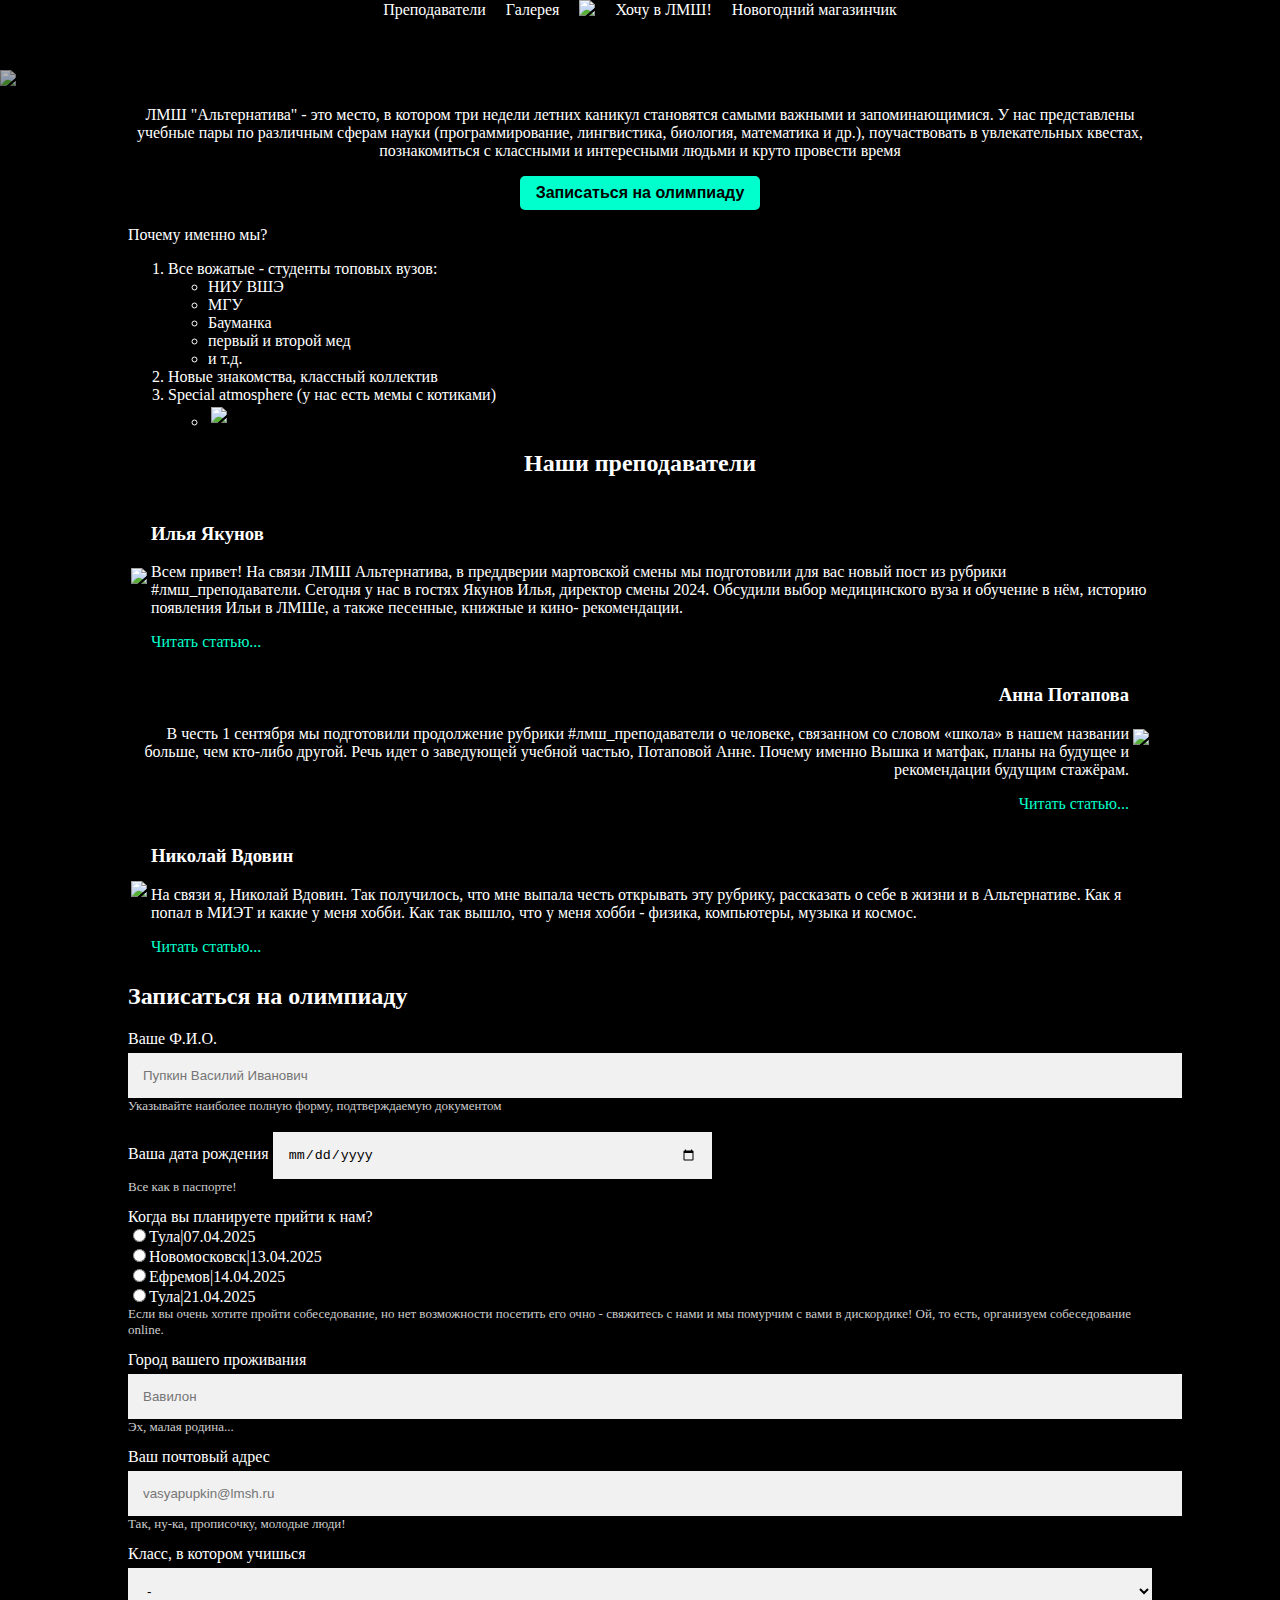
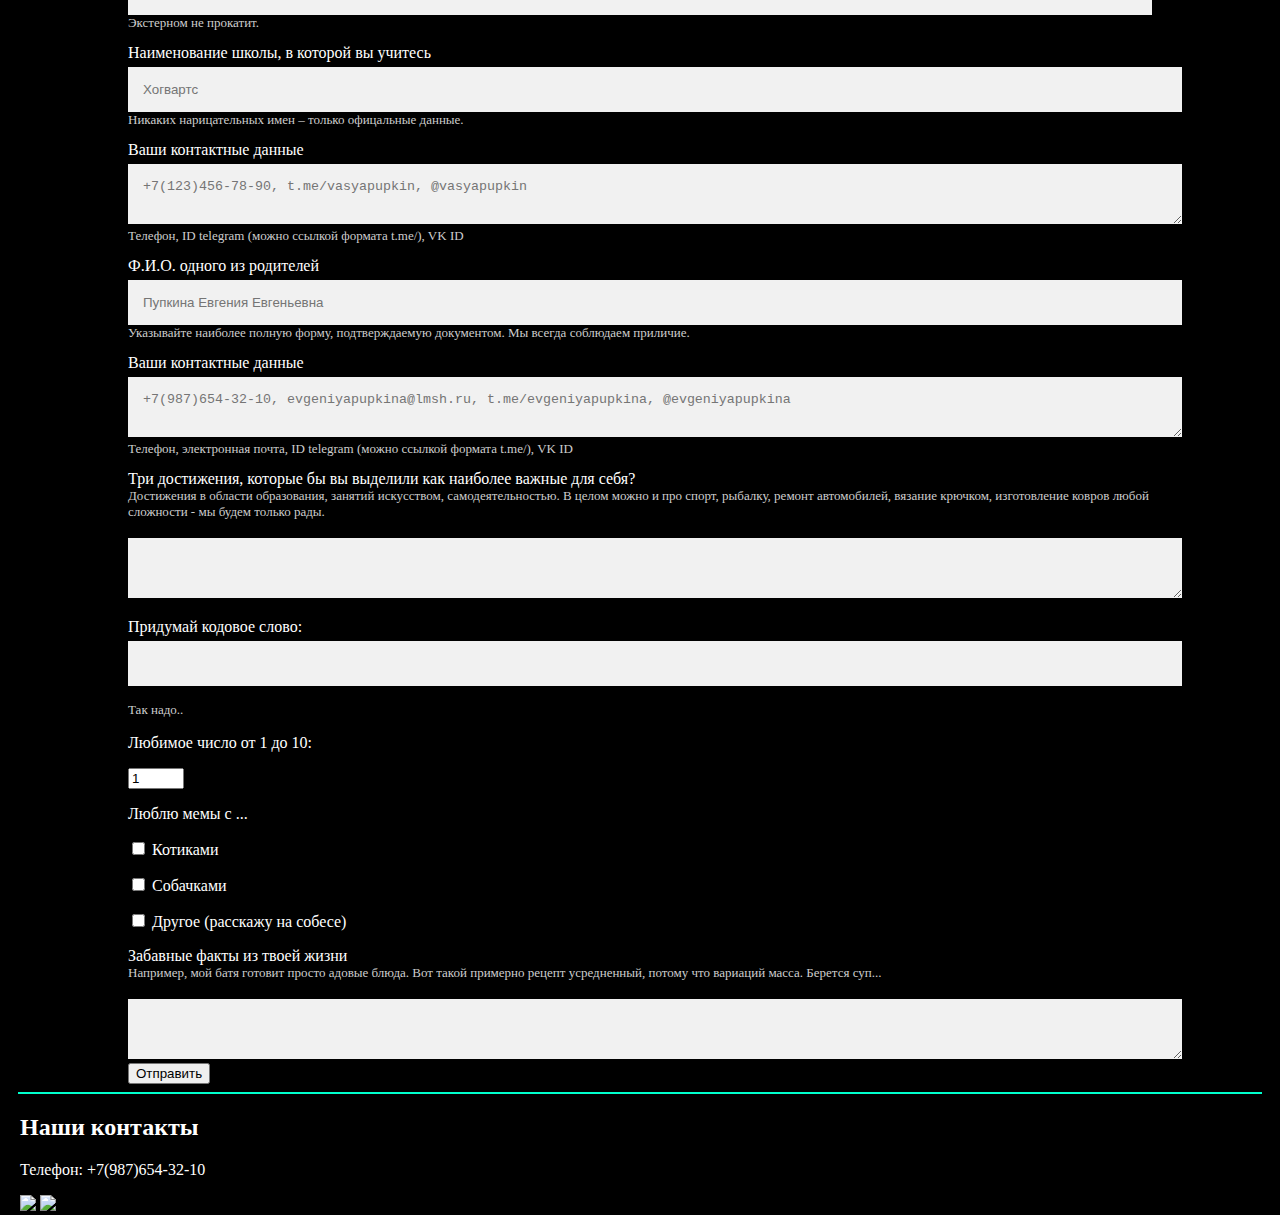
==== index.html @ 508a56e7 "Add files via upload" ====
<!DOCTYPE html>
<html lang="ru">
    <head> 
        <meta charset="UTF-8">
        <link rel="stylesheet" href="style.css">
        <script src="script.js"></script>
        <title>ЛМШ Альтернатива</title>
        <meta content="width=device-width, initial-scale=1" name="viewport">
    </head>
    <body>
        <div class="main-menu">
              <nav>
                  <ul class="list-inline">
                      <li><a href="#teachers" class="active">Преподаватели</a></li>
                      <li><a href="gallery.html" class="active">Галерея</a></li>
                      <li><a href="index.html" class="active"><img src="pictures/p01.png" height="50"></a></li>
                      <li><a href="#forms" class="active">Хочу в ЛМШ!</a></li>
                      <li><a href="reviews.html" class="active">Новогодний магазинчик</a></li>
                  </ul>
              </nav>
        </div> 
        <div class="we-know">
                <img src="pictures/p2.jpg" width="100%" style="filter: brightness(70%);">
                <div id="text-on-img"><span>Мы знаем, как ты проведёшь это лето!</span></div>
        </div>
        <div class="information" style="margin-left: 10%; margin-right: 10%; text-align: center;" id="inform">
            <p>ЛМШ "Альтернатива" - это место, в котором три недели летних каникул становятся самыми важными и запоминающимися. У нас представлены учебные пары по различным сферам науки (программирование, лингвистика, биология, математика и др.), поучаствовать в увлекательных квестах, познакомиться с классными и интересными людьми и круто провести время</p>
            <form action="#forms">
                <button style="background-color: #00ffcc; padding: 8px 16px; color:black; border-radius: 5px; border: 0; font-size: 16px; font-weight: bold;">Записаться на олимпиаду</button>
            </form>
        </div>
        <div style="margin-left: 10%; margin-right: 10%;">
            <p>Почему именно мы?</p>
            <ol>
                <li>Все вожатые - студенты топовых вузов:
                    <ul>
                        <li>НИУ ВШЭ</li>
                        <li>МГУ</li>
                        <li>Бауманка</li>
                        <li>первый и второй мед</li>
                        <li>и т.д.</li>
                    </ul>
                </li>
                <li>Новые знакомства, классный коллектив</li>
                <li>Special atmosphere (у нас есть мемы с котиками)
                    <ul>
                        <li>
                            <table>
                                <tr>
                                  <td>
                                    <a href="photos/cat.jpg" target="_blank">
                                        <img src="photos/cat.jpg" class="thumbnail">
                                    </a>
                                  </td>
                                </tr>
                              </table>
                        </li>
                    </ul>
                </li>
            </ol>

        </div>
        <div class="teachers" id="teachers" style="margin-left: 10%; margin-right: 10%;">
            <h2 style="text-align: center;">Наши преподаватели</h2>
            <table class="ilya" style="background-image: url('photos/backgr.jpg');">
                <tr>
                    <td rowspan="3">
                        <img src="pictures/ilya.jpg" height="420px">
                    </td>
                    <td></td>
                </tr>
                <tr><td style="text-align: left;">
                    <h3>Илья Якунов</h3>
                    <p>Всем привет! На связи ЛМШ Альтернатива, в преддверии мартовской смены мы подготовили для вас новый пост из рубрики #лмш_преподаватели. 
                        Сегодня у нас в гостях Якунов Илья, директор смены 2024. Обсудили выбор медицинского вуза и обучение в нём, историю появления Ильи в ЛМШе, а также песенные, книжные и кино- рекомендации.</p>
                    <a href="pages/ilya.html" class="activ">Читать статью...</a></td></tr>
                <tr><td></td></tr>
            </table>
            <table class="anna" style="background-image: url('photos/backgr.jpg');">
                <tr>
                  <td></td>
                  <td rowspan="3">
                    <img src="pictures/anna.jpg" height="420">
                  </td>
                </tr>
                <tr><td style="text-align: right;">
                    <h3>Анна Потапова</h3>
                    <p>В честь 1 сентября мы подготовили продолжение рубрики #лмш_преподаватели о человеке, связанном со словом «школа» в нашем названии больше, чем кто-либо другой. Речь идет о заведующей учебной частью, Потаповой Анне. Почему именно Вышка и матфак, планы на будущее и рекомендации будущим стажёрам.</p>
                    <a href="pages/anna.html" class="activ" >Читать статью...</a>
                </td></tr>
                <tr><td></td></tr>
              </table>
            <table class="nicolai" style="background-image: url('photos/backgr.jpg');">
                <tr>
                    <td rowspan="3">
                        <img src="pictures/nicolai.jpg" height="420">
                    </td>
                    <td></td>
                </tr>
                <tr><td style="text-align: left;">
                    <h3>Николай Вдовин</h3>
                    <p>На связи я, Николай Вдовин. Так получилось, что мне выпала честь открывать эту рубрику, рассказать о себе в жизни и в Альтернативе. Как я попал в МИЭТ и какие у меня хобби. Как так вышло, что у меня хобби - физика, компьютеры, музыка и космос.</p>
                    <a href="pages/nicolai.html" class="activ">Читать статью...</a>
                </td></tr>
                <tr><td></td></tr>
            </table>
        </div>
        <div class="feedback" id="forms" style="margin-left: 10%; margin-right: 10%;">
            <h2>Записаться на олимпиаду</h2>
            <form action="https://www.bing.com/search?" id="UserEnter" name="UserEnter" target="_blank">
                <input type="hidden" name="q" value="search">
                <label>Ваше Ф.И.О. <input type="text" id="student_name" name="student_name" placeholder="Пупкин Василий Иванович" required></label>
    
                <p class="comment">Указывайте наиболее полную форму, подтверждаемую документом</p>
    
                <label>Ваша дата рождения <input type="date" id="student_birthday" name="student_birthday" required></label>
                <p class="comment">Все как в паспорте!</p>
    
                <label>Когда вы планируете прийти к нам?</label><br>
                <input type="radio" id="tula1" value="tula1" name="place"><label for="tula1" class="light">Тула|07.04.2025<label><br>
                <input type="radio" id="newmoscow" value="newmoscow" name="place"><label for="newmoscow" class="light">Новомосковск|13.04.2025<label><br>
                <input type="radio" id="efremov" value="efremov" name="place"><label for="efremov" class="light">Ефремов|14.04.2025<label><br>
                <input type="radio" id="tula2" value="tula2" name="place"><label for="tula2" class="light">Тула|21.04.2025<label><br>
                <p class="comment">Если вы очень хотите пройти собеседование, но нет возможности посетить его очно -    свяжитесь с нами и мы помурчим с вами в дискордике! Ой, то есть, организуем            собеседование online.</p>
            
                <label>Город вашего проживания <input type="text" id="student_town" name="student_town" placeholder="Вавилон" required></label>
                <p class="comment">Эх, малая родина...</p>
            
                <label>Ваш почтовый адрес <input type="email" id="student_email" name="student_email" placeholder="vasyapupkin@lmsh.ru" required></label>
                <p class="comment">Так, ну-ка, прописочку, молодые люди!</p>
            
                <label>Класс, в котором учишься 
                <select name="student_grade">
                    <option value="none">-</option>
                    <option value="seven">7</option>
                    <option value="eight">8</option>
                    <option value="nine">9</option>
                    <option value="ten">10</option>
                </select>
                </label>
                <p class="comment">Экстерном не прокатит.</p>
            
                <label>Наименование школы, в которой вы учитесь <input type="text" id="student_school" name="student_school" placeholder="Хогвартс" required></label>
                <p class="comment">Никаких нарицательных имен – только офицальные данные.</p>
            
                <label>Ваши контактные данные <textarea id="student_contacts" name="student_contacts" placeholder="+7(123)456-78-90, t.me/vasyapupkin, @vasyapupkin" required></textarea></label>
                <p class="comment">Телефон, ID telegram (можно ссылкой формата t.me/), VK ID</p>
            
                <label>Ф.И.О. одного из родителей <input type="text" id="parent_name" name="parent_name" placeholder="Пупкинa Евгения Евгеньевна" required></label>
                <p class="comment">Указывайте наиболее полную форму, подтверждаемую документом. Мы всегда соблюдаем приличие.</p>
                <label>Ваши контактные данные <textarea id="parent_contacts" name="parent_contacts" placeholder="+7(987)654-32-10, evgeniyapupkina@lmsh.ru, t.me/evgeniyapupkina, @evgeniyapupkina" required></textarea></label>
                <p class="comment">Телефон, электронная почта, ID telegram (можно ссылкой формата t.me/), VK ID</p>
            
                <label>Три достижения, которые бы вы выделили как наиболее важные для себя?</label>
                <p class="comment">Достижения в области образования, занятий искусством, самодеятельностью. В целом можно и про спорт, рыбалку, ремонт автомобилей, вязание крючком, изготовление ковров любой сложности - мы будем только рады.</p>
                <textarea id="achievements" name="achievements" required></textarea>
                <br>
                <p>Придумай кодовое слово:
                    <input type="password" id="password" maxlength="25" size="40" name="password"></p>
                <p class="comment">Так надо..</p>
                <p>Любимое число от 1 до 10:</p>
                    <p><input type="number" size="3" id="num" name="num" min="1" max="10" value="1"></p>
                <p>Люблю мемы с ...</p>
                    <p><input type="checkbox" name="cats" value="cats"> Котиками</p>
                    <p><input type="checkbox" name="dogs" value="dogs"> Собачками</p>
                    <p><input type="checkbox" name="others" value="others"> Другое (расскажу на собесе)</p>
                <label>Забавные факты из твоей жизни</label>
                <p class="comment">Например, мой батя готовит просто адовые блюда. Вот такой примерно рецепт усредненный, потому что вариаций масса. Берется суп...</p>
                <textarea id="fun" name="fun" required></textarea>
                <br>
                <input type="Submit" name="submit"  value="Отправить" class="button">
            </form>
        </div>
        <hr size="2" width="97%" color="#00ffcc">
        <div class="contacts"    style="margin-left: 20px;">
            <h2>Наши контакты</h2>
            <p>Телефон: +7(987)654-32-10</p>
            <a href="https://vk.com/lmsh2023" target="_blank"><img src="../pictures/vk.svg" height="55"></a>
            <a href="https://t.me/lmsh_alternativa" target="_blank"><img src="../pictures/tg.svg" height="50"></a>
        </div>
    </body>
</html>
---- style.css ----
@font-face {
    font-family: Inter;
    src: url(fonts/Inter-V.ttf);
}

body {
    margin: 0 auto;
    background-color: #000000;
    font-family: Inter;
    color: white;
}

/**
 * Sticky navigation
 */
.main-menu {
  width: 100%;
  height: 70px;
  background-color: #000000;
  position: -webkit-sticky;
    position: sticky;
    top: 0;
    margin-top: 0px;
    border-top: 0px;
    padding-top: 0px;
    z-index: 3;
    text-align: center;
    vertical-align: middle;
}

    

/**
 * Display lists on a single line.
 */
.list-inline {
    list-style: none;
    margin-left: -0.5em;
    margin-right: -0.5em;
    padding: 0;
    margin: 0;
}

.list-inline > li {
    display: inline-block;
    margin-left: 0.5em;
    margin-right: 0.5em;
}

.active {
    text-decoration: none;
    font-family: Inter, 'Comic Sans MS';
    font-size: 25;
    font-weight: normal;
    color: white;
    text-decoration: none;
    align-content: middle;
    vertical-align: middle;
    margin-left: auto;
    margin-right: auto;
    margin-top: auto;
    margin-bottom: auto;
}
.activ {
    text-decoration: none;
    font-family: Inter, 'Comic Sans MS';
    font-size: 25;
    font-weight: normal;
    color: #00ffcc;
    text-decoration: none;
}


.list-inline > li:before {
    content: "\200B"; /* 1 */
    position: absolute; /* 2 */
}

.we-know {
    position: relative;
}

.we-know #text-on-img {
    position: absolute;
    bottom: 7%;
    left: 50%;
    transform: translate(-50%, -50%);
    font-size: xx-large;
    color: aliceblue;
    font-weight: bolder;
}

.teacher-photo {
    margin: 10px auto 20px;
    display: block;
    max-width: 80%;
}

.figcap {
    text-align: center;
    font-size: small;
    color:#cdcdcd;
}

.inf {
    margin-left: 10%;
    margin-right: 10%;
}

input[type=text], input[type=password], input[type=email] {
    width: 100%;
    padding: 15px;
    margin: 5px 0 0 0;
    display: inline-block;
    border: none;
    background: #f1f1f1;
  }
  input[type=text]:focus, input[type=password]:focus input[type=email]:focus {
    background-color: #ddd;
    outline: none;
  }
select {
    width: 100%;
    padding: 15px;
    margin: 5px 0 0 0;
    display: inline-block;
    border: none;
    background: #f1f1f1;
}
select:focus {
    background-color: #ddd;
    outline: none;
}
textarea {
    width: 100%;
    padding: 15px;
    margin: 5px 0 0 0;
    display: inline-block;
    border: none;
    background: #f1f1f1;
}
textarea:focus {
    background-color: #ddd;
    outline: none;
}
.comment {
    font-size: small;
    color: #cdcdcd;
    margin-top: 0;
}
input[type=date] {
    width: 40%;
    padding: 15px;
    margin: 5px 0 0 0;
    display: inline-block;
    border: none;
    background: #f1f1f1;
}
input[type=date]:focus {
    background-color: #ddd;
    outline: none;
}


  /* Стиль миниатюры */
  .thumbnail {
    width: 100px;
    cursor: pointer;
    transition: transform 0.2s;
  }

  .thumbnail:hover {
    transform: scale(1.1);
  }

  /* Стиль таблицы для расположения изображения в ячейке */
  table {
    width: 100%;
    text-align: left;
  }
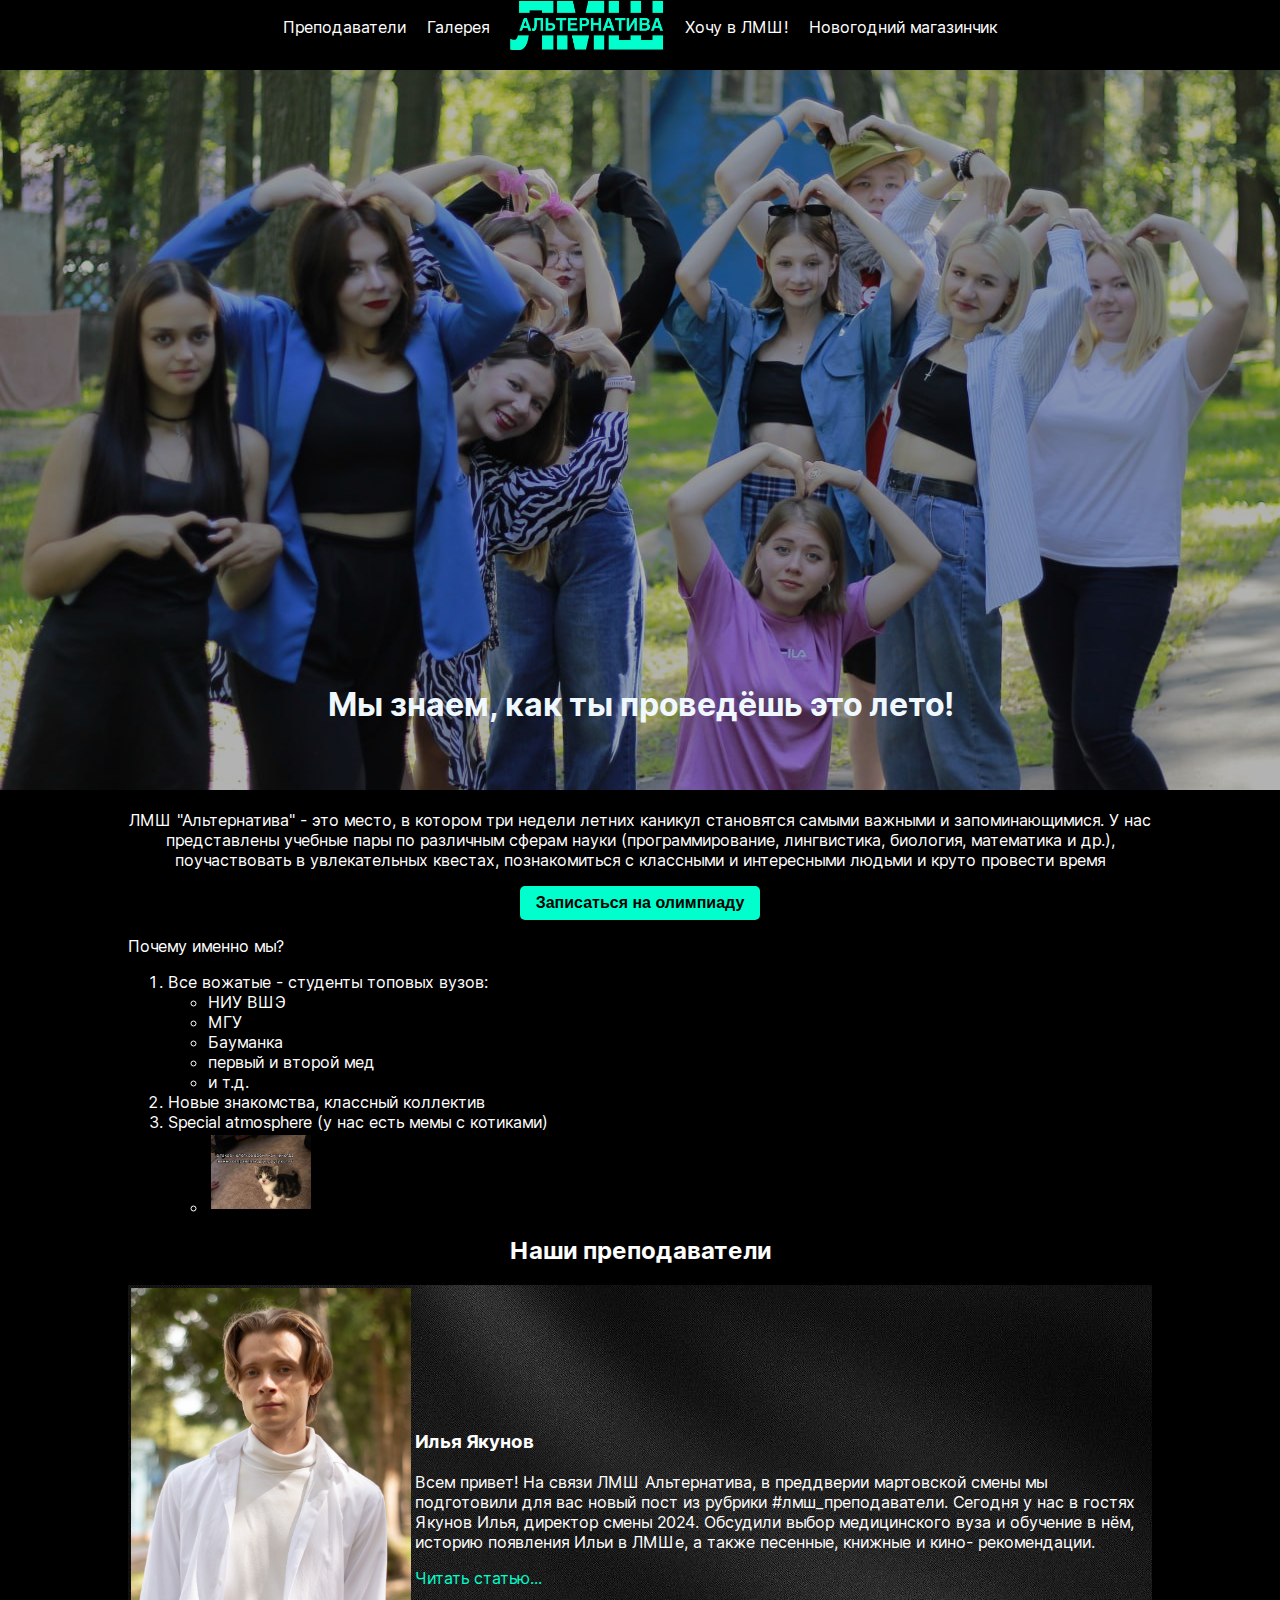
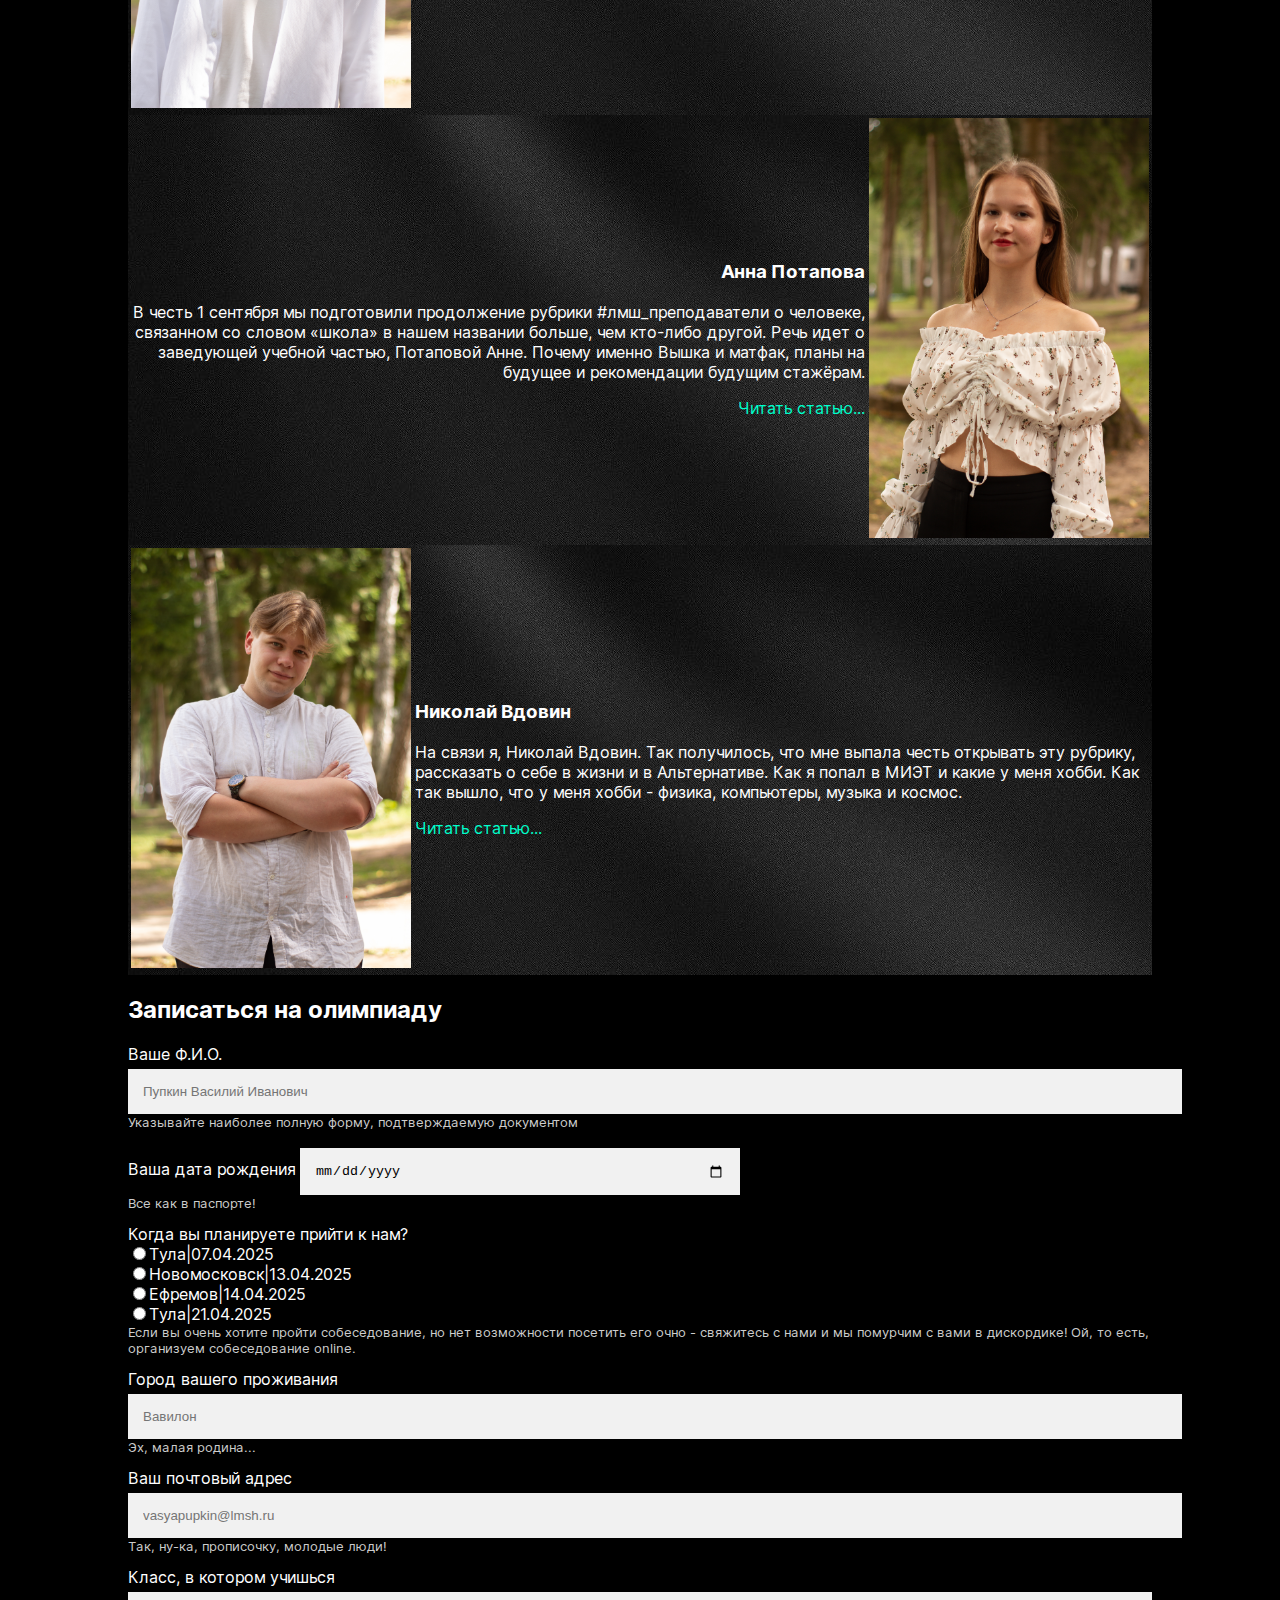
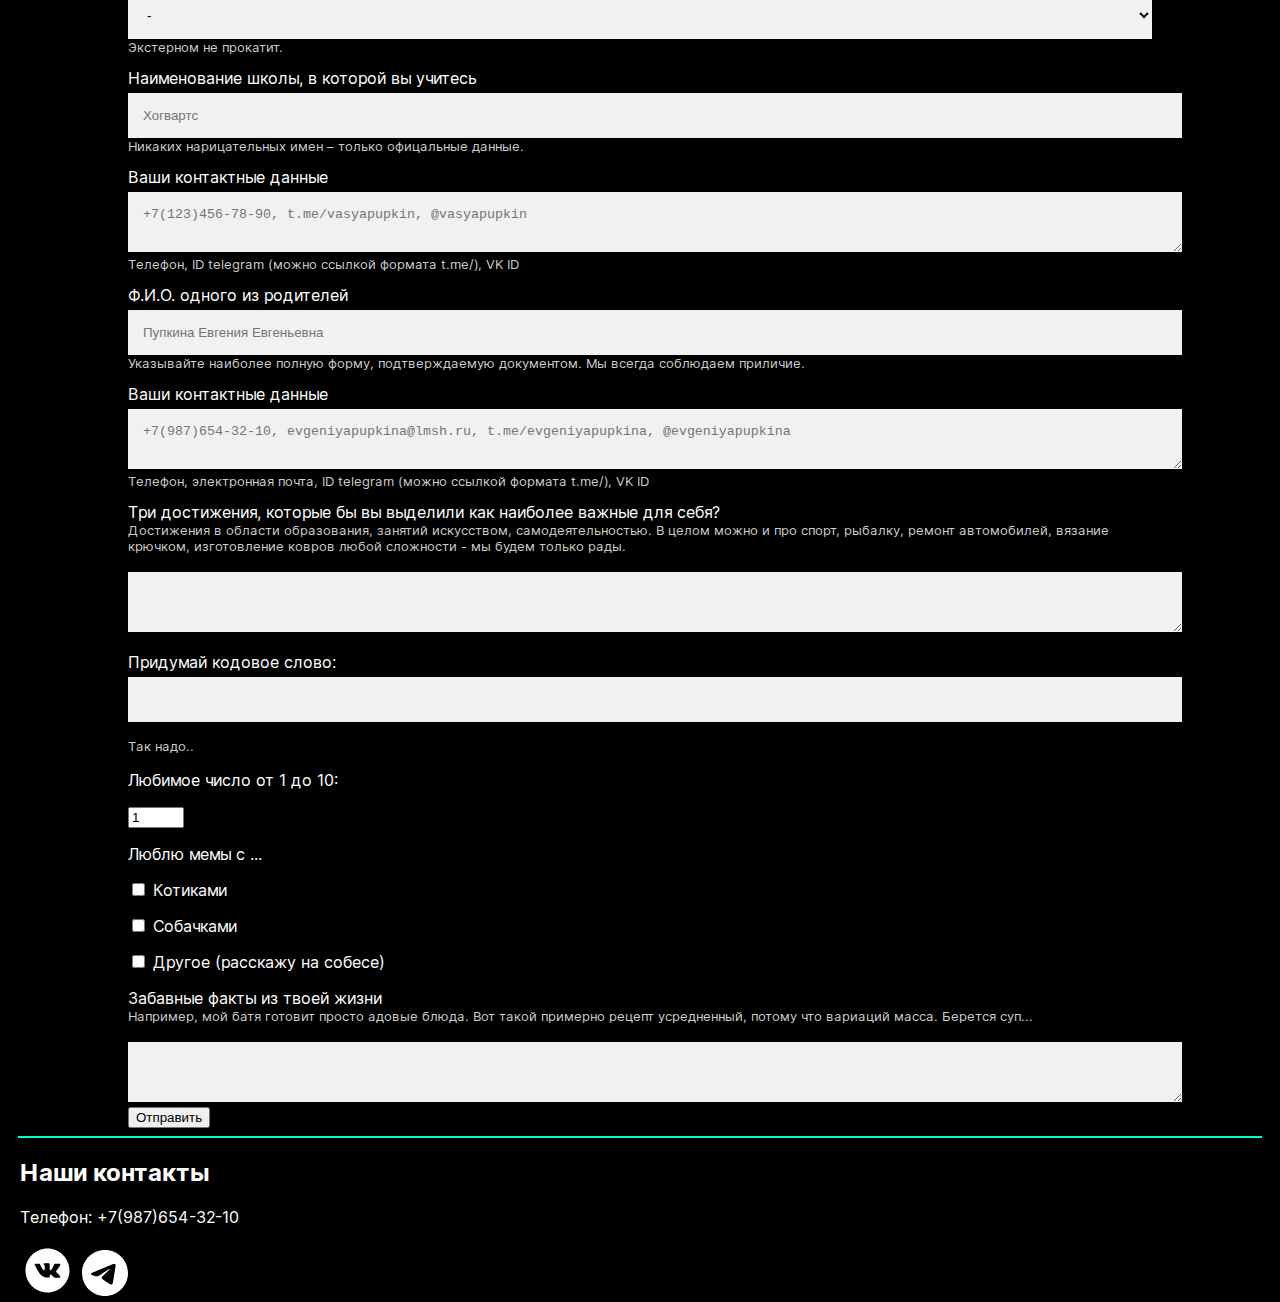
==== commit 4181172a: "Update index.html" ====
--- a/index.html
+++ b/index.html
@@ -175,8 +175,8 @@
         <div class="contacts"    style="margin-left: 20px;">
             <h2>Наши контакты</h2>
             <p>Телефон: +7(987)654-32-10</p>
-            <a href="https://vk.com/lmsh2023" target="_blank"><img src="../pictures/vk.svg" height="55"></a>
-            <a href="https://t.me/lmsh_alternativa" target="_blank"><img src="../pictures/tg.svg" height="50"></a>
+            <a href="https://vk.com/lmsh2023" target="_blank"><img src="pictures/vk.svg" height="55"></a>
+            <a href="https://t.me/lmsh_alternativa" target="_blank"><img src="pictures/tg.svg" height="50"></a>
         </div>
     </body>
-</html>+</html>
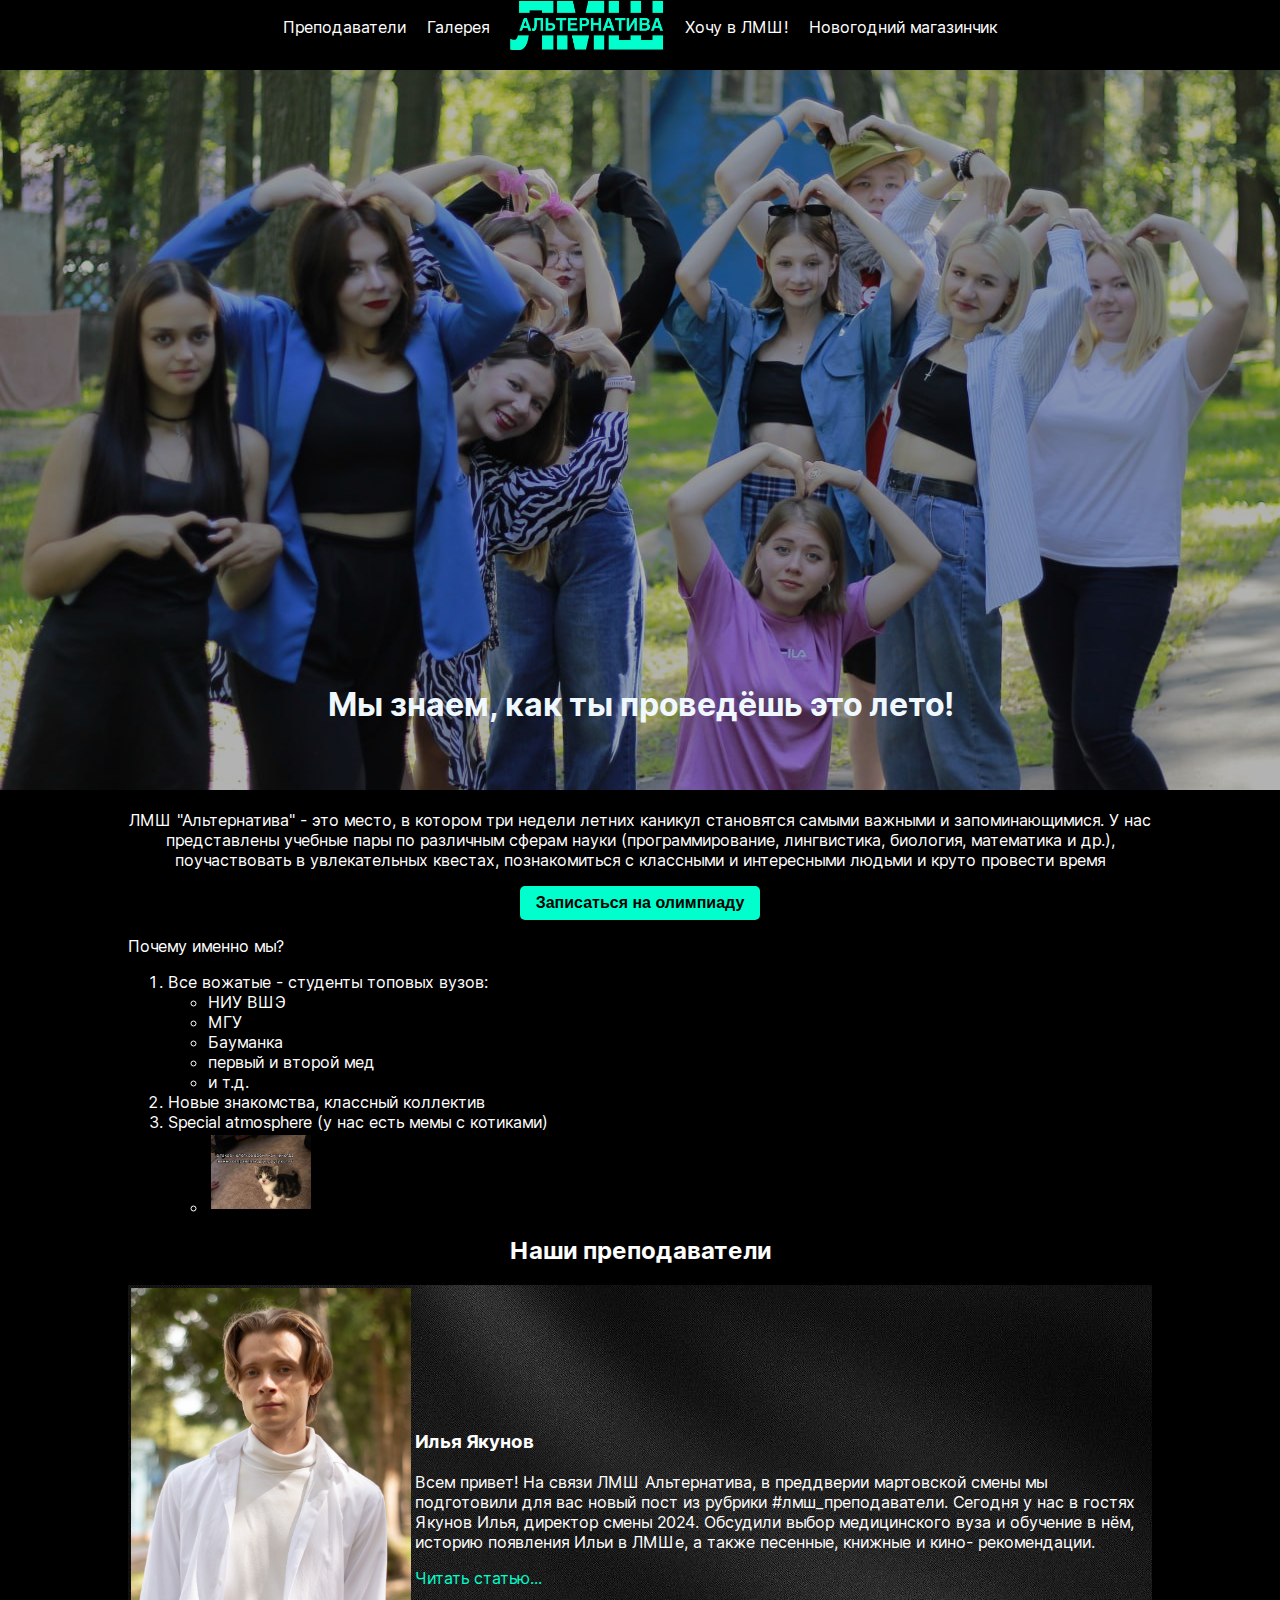
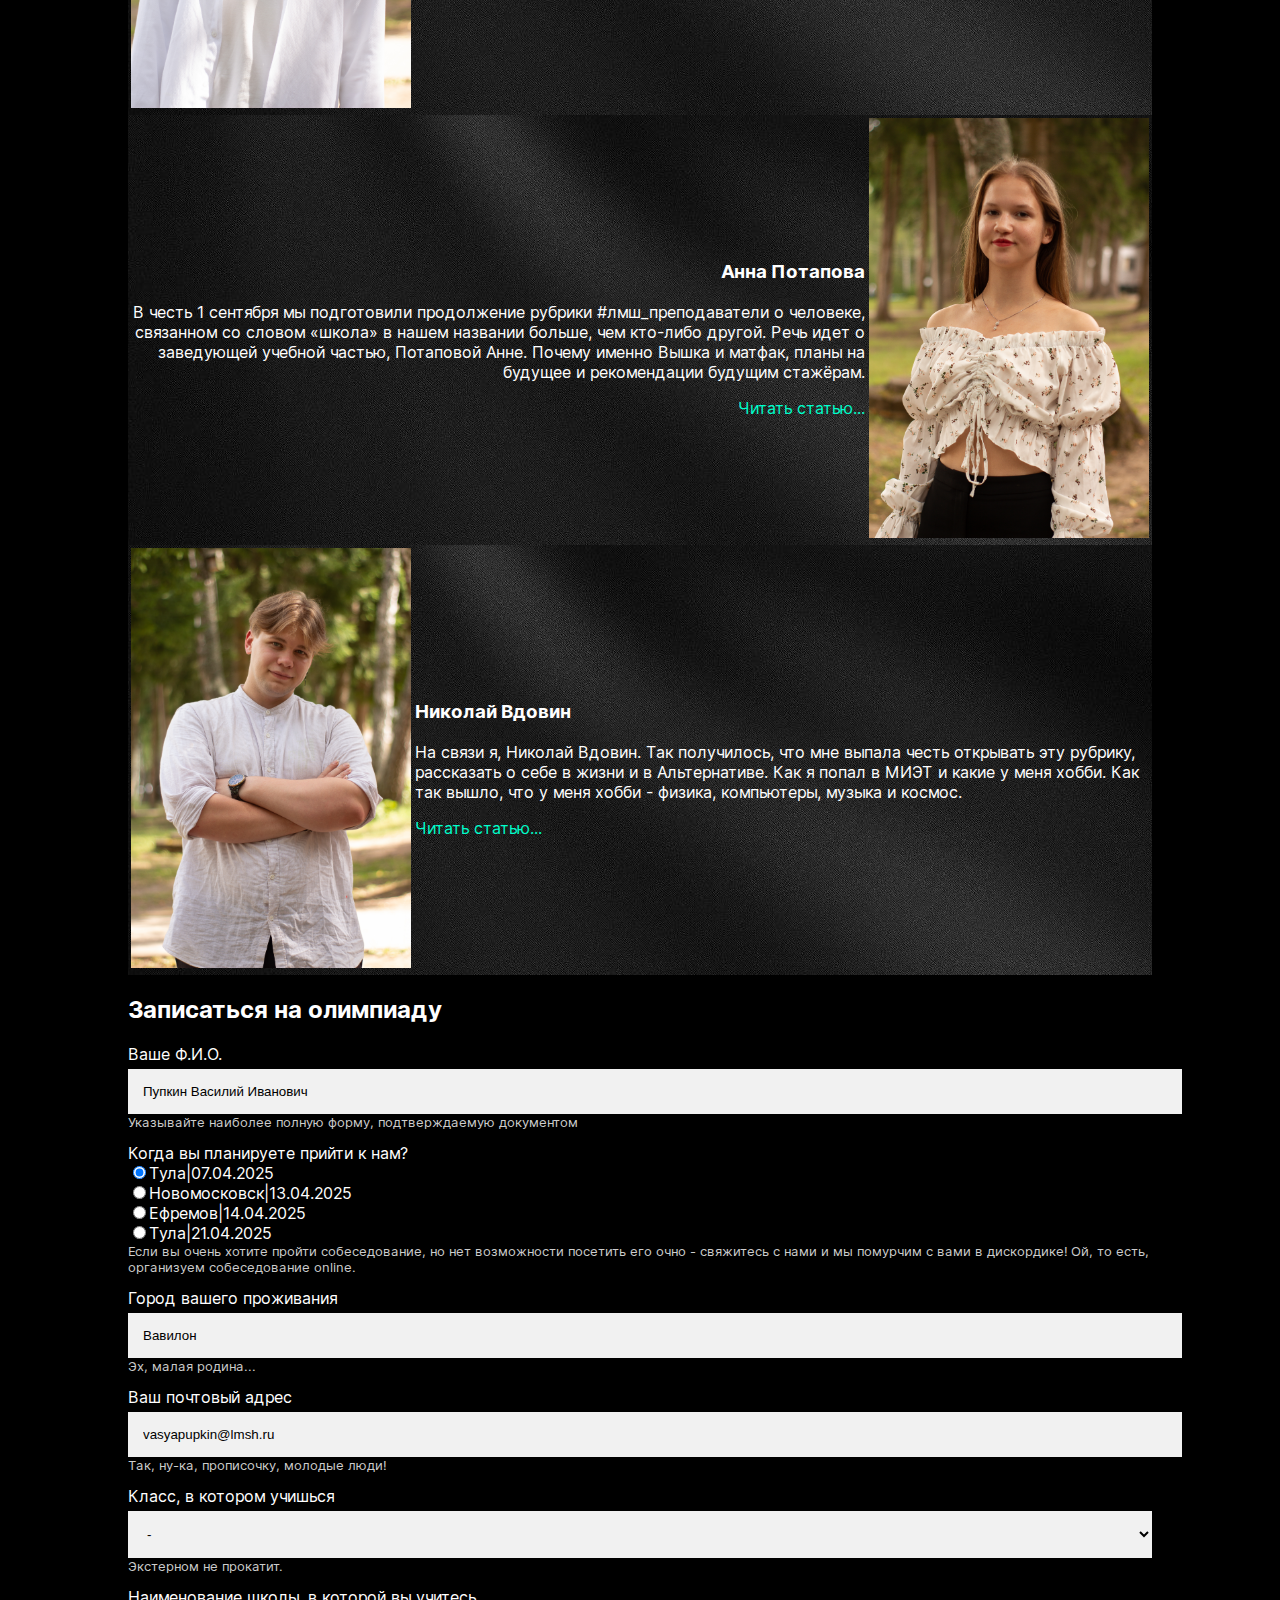
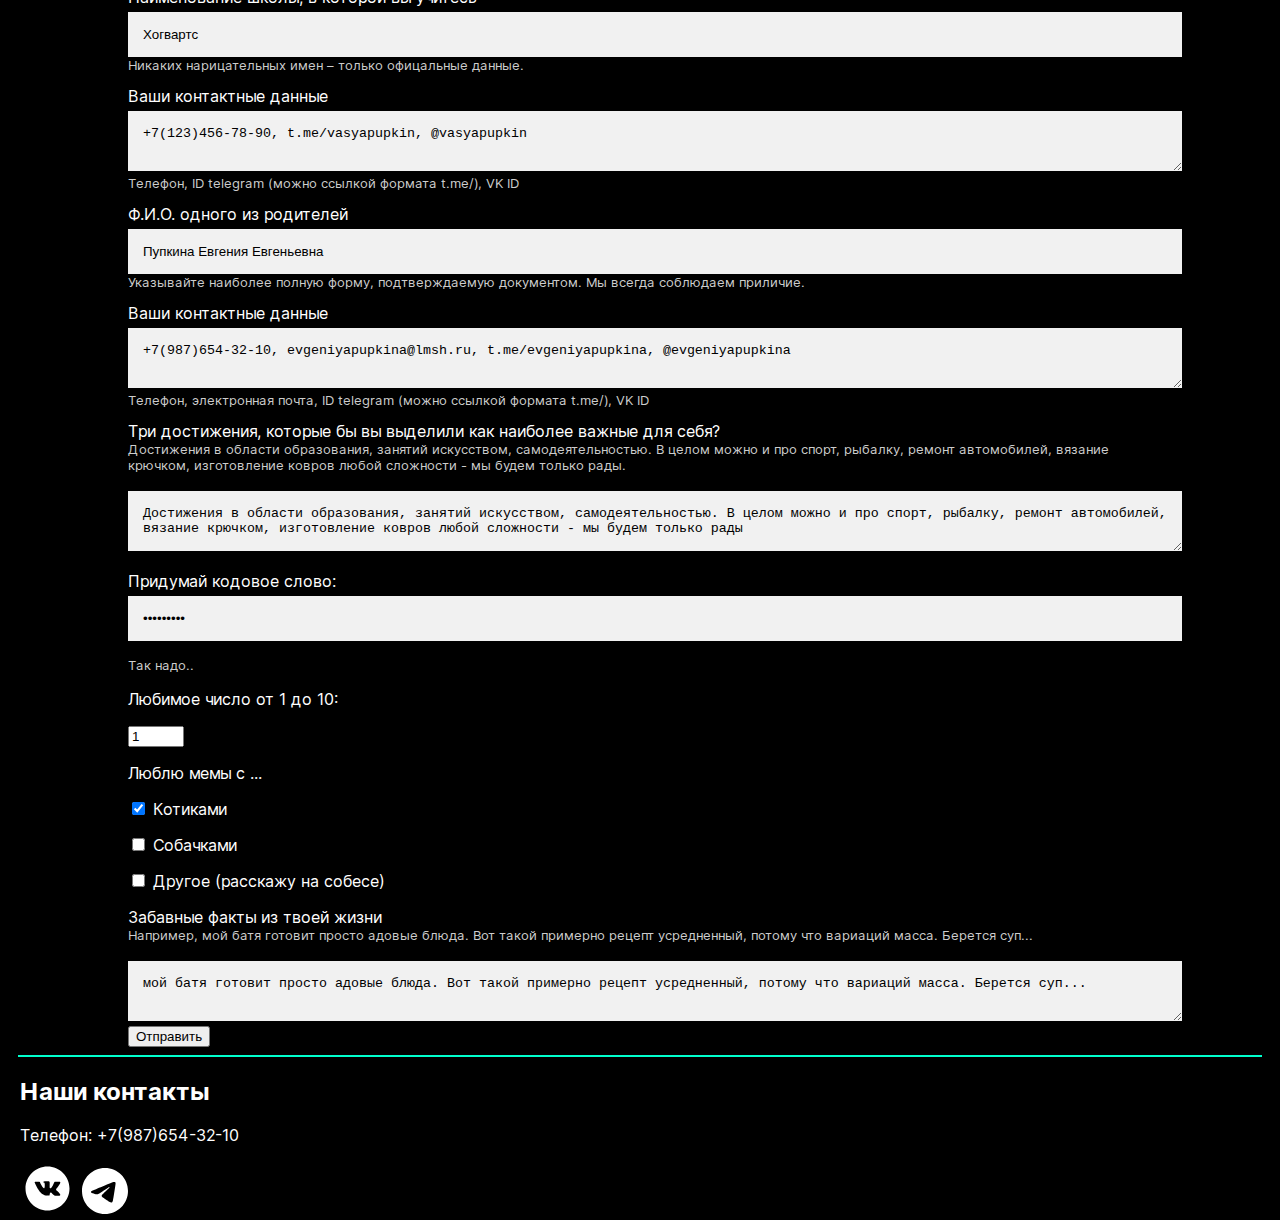
==== commit ac7766a2: "Update index.html" ====
--- a/index.html
+++ b/index.html
@@ -109,29 +109,26 @@
             <h2>Записаться на олимпиаду</h2>
             <form action="https://www.bing.com/search?" id="UserEnter" name="UserEnter" target="_blank">
                 <input type="hidden" name="q" value="search">
-                <label>Ваше Ф.И.О. <input type="text" id="student_name" name="student_name" placeholder="Пупкин Василий Иванович" required></label>
+                <label>Ваше Ф.И.О. <input type="text" id="student_name" name="student_name" value="Пупкин Василий Иванович"></label>
     
                 <p class="comment">Указывайте наиболее полную форму, подтверждаемую документом</p>
     
-                <label>Ваша дата рождения <input type="date" id="student_birthday" name="student_birthday" required></label>
-                <p class="comment">Все как в паспорте!</p>
-    
                 <label>Когда вы планируете прийти к нам?</label><br>
-                <input type="radio" id="tula1" value="tula1" name="place"><label for="tula1" class="light">Тула|07.04.2025<label><br>
+                <input type="radio" id="tula1" value="tula1" name="place" checked><label for="tula1" class="light">Тула|07.04.2025<label><br>
                 <input type="radio" id="newmoscow" value="newmoscow" name="place"><label for="newmoscow" class="light">Новомосковск|13.04.2025<label><br>
                 <input type="radio" id="efremov" value="efremov" name="place"><label for="efremov" class="light">Ефремов|14.04.2025<label><br>
                 <input type="radio" id="tula2" value="tula2" name="place"><label for="tula2" class="light">Тула|21.04.2025<label><br>
-                <p class="comment">Если вы очень хотите пройти собеседование, но нет возможности посетить его очно -    свяжитесь с нами и мы помурчим с вами в дискордике! Ой, то есть, организуем            собеседование online.</p>
+                <p class="comment">Если вы очень хотите пройти собеседование, но нет возможности посетить его очно -    свяжитесь с нами и мы помурчим с вами в дискордике! Ой, то есть, организуем собеседование online.</p>
             
-                <label>Город вашего проживания <input type="text" id="student_town" name="student_town" placeholder="Вавилон" required></label>
+                <label>Город вашего проживания <input type="text" id="student_town" name="student_town" value="Вавилон"></label>
                 <p class="comment">Эх, малая родина...</p>
             
-                <label>Ваш почтовый адрес <input type="email" id="student_email" name="student_email" placeholder="vasyapupkin@lmsh.ru" required></label>
+                <label>Ваш почтовый адрес <input type="email" id="student_email" name="student_email" value="vasyapupkin@lmsh.ru"></label>
                 <p class="comment">Так, ну-ка, прописочку, молодые люди!</p>
             
                 <label>Класс, в котором учишься 
                 <select name="student_grade">
-                    <option value="none">-</option>
+                    <option value="none" selected>-</option>
                     <option value="seven">7</option>
                     <option value="eight">8</option>
                     <option value="nine">9</option>
@@ -140,33 +137,33 @@
                 </label>
                 <p class="comment">Экстерном не прокатит.</p>
             
-                <label>Наименование школы, в которой вы учитесь <input type="text" id="student_school" name="student_school" placeholder="Хогвартс" required></label>
+                <label>Наименование школы, в которой вы учитесь <input type="text" id="student_school" name="student_school" value="Хогвартс"></label>
                 <p class="comment">Никаких нарицательных имен – только офицальные данные.</p>
             
-                <label>Ваши контактные данные <textarea id="student_contacts" name="student_contacts" placeholder="+7(123)456-78-90, t.me/vasyapupkin, @vasyapupkin" required></textarea></label>
+                <label>Ваши контактные данные <textarea id="student_contacts" name="student_contacts">+7(123)456-78-90, t.me/vasyapupkin, @vasyapupkin</textarea></label>
                 <p class="comment">Телефон, ID telegram (можно ссылкой формата t.me/), VK ID</p>
             
-                <label>Ф.И.О. одного из родителей <input type="text" id="parent_name" name="parent_name" placeholder="Пупкинa Евгения Евгеньевна" required></label>
+                <label>Ф.И.О. одного из родителей <input type="text" id="parent_name" name="parent_name" value="Пупкинa Евгения Евгеньевна"></label>
                 <p class="comment">Указывайте наиболее полную форму, подтверждаемую документом. Мы всегда соблюдаем приличие.</p>
-                <label>Ваши контактные данные <textarea id="parent_contacts" name="parent_contacts" placeholder="+7(987)654-32-10, evgeniyapupkina@lmsh.ru, t.me/evgeniyapupkina, @evgeniyapupkina" required></textarea></label>
+                <label>Ваши контактные данные <textarea id="parent_contacts" name="parent_contacts">+7(987)654-32-10, evgeniyapupkina@lmsh.ru, t.me/evgeniyapupkina, @evgeniyapupkina</textarea></label>
                 <p class="comment">Телефон, электронная почта, ID telegram (можно ссылкой формата t.me/), VK ID</p>
             
                 <label>Три достижения, которые бы вы выделили как наиболее важные для себя?</label>
                 <p class="comment">Достижения в области образования, занятий искусством, самодеятельностью. В целом можно и про спорт, рыбалку, ремонт автомобилей, вязание крючком, изготовление ковров любой сложности - мы будем только рады.</p>
-                <textarea id="achievements" name="achievements" required></textarea>
+                <textarea id="achievements" name="achievements">Достижения в области образования, занятий искусством, самодеятельностью. В целом можно и про спорт, рыбалку, ремонт автомобилей, вязание крючком, изготовление ковров любой сложности - мы будем только рады</textarea>
                 <br>
                 <p>Придумай кодовое слово:
-                    <input type="password" id="password" maxlength="25" size="40" name="password"></p>
+                    <input type="password" id="password" maxlength="25" size="40" name="password" value="asdfghjkl"></p>
                 <p class="comment">Так надо..</p>
                 <p>Любимое число от 1 до 10:</p>
                     <p><input type="number" size="3" id="num" name="num" min="1" max="10" value="1"></p>
                 <p>Люблю мемы с ...</p>
-                    <p><input type="checkbox" name="cats" value="cats"> Котиками</p>
+                    <p><input type="checkbox" name="cats" value="cats" checked> Котиками</p>
                     <p><input type="checkbox" name="dogs" value="dogs"> Собачками</p>
                     <p><input type="checkbox" name="others" value="others"> Другое (расскажу на собесе)</p>
                 <label>Забавные факты из твоей жизни</label>
                 <p class="comment">Например, мой батя готовит просто адовые блюда. Вот такой примерно рецепт усредненный, потому что вариаций масса. Берется суп...</p>
-                <textarea id="fun" name="fun" required></textarea>
+                <textarea id="fun" name="fun">мой батя готовит просто адовые блюда. Вот такой примерно рецепт усредненный, потому что вариаций масса. Берется суп...</textarea>
                 <br>
                 <input type="Submit" name="submit"  value="Отправить" class="button">
             </form>
@@ -175,8 +172,8 @@
         <div class="contacts"    style="margin-left: 20px;">
             <h2>Наши контакты</h2>
             <p>Телефон: +7(987)654-32-10</p>
-            <a href="https://vk.com/lmsh2023" target="_blank"><img src="pictures/vk.svg" height="55"></a>
-            <a href="https://t.me/lmsh_alternativa" target="_blank"><img src="pictures/tg.svg" height="50"></a>
+            <a href="https://vk.com/lmsh2023" target="_blank"><img src="../pictures/vk.svg" height="55"></a>
+            <a href="https://t.me/lmsh_alternativa" target="_blank"><img src="../pictures/tg.svg" height="50"></a>
         </div>
     </body>
 </html>
